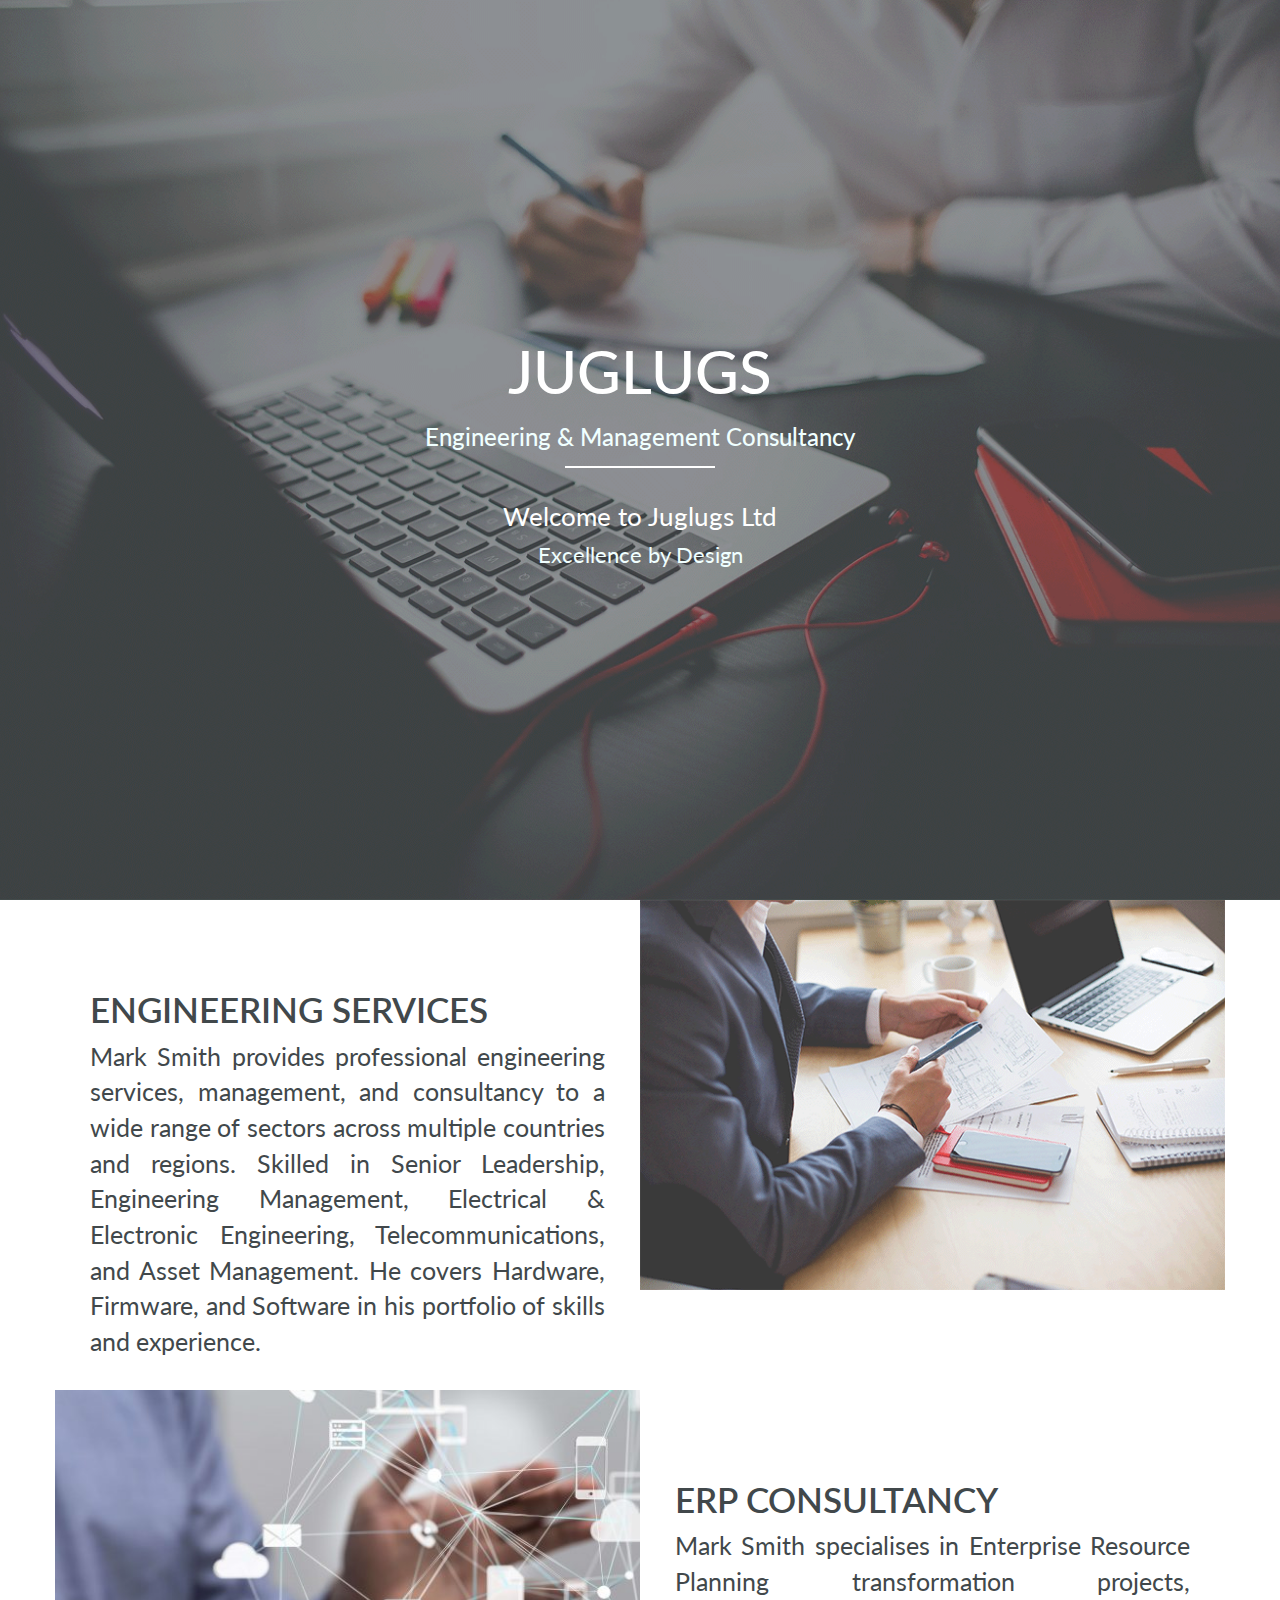
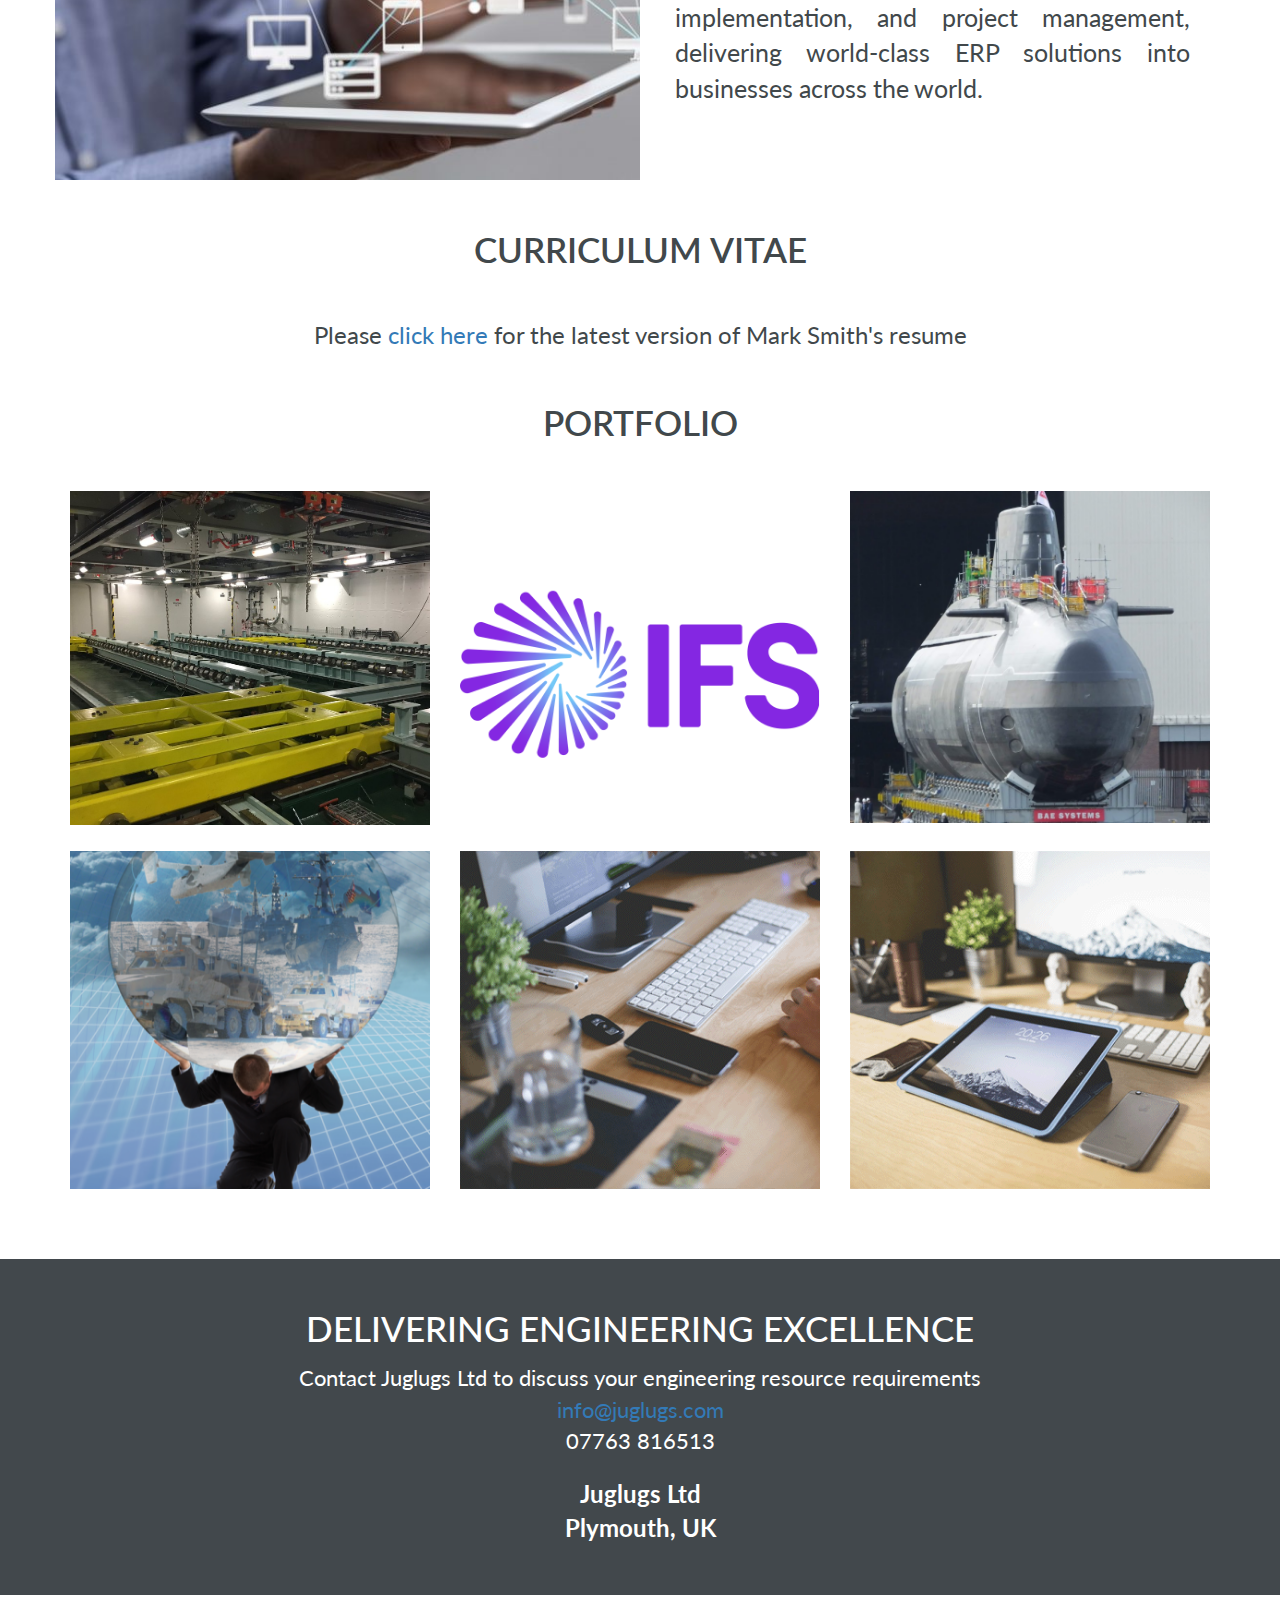
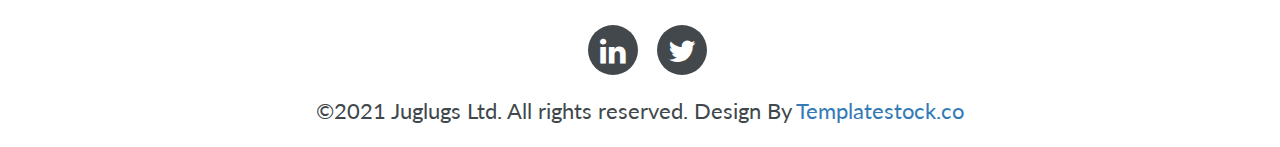
==== index.html @ b086c523 "intial commit" ====
<!DOCTYPE html>
<!--
	Rocket Internet by TEMPLATE STOCK
	templatestock.co @templatestock
	Released for free under the Creative Commons Attribution 3.0 license (templated.co/license)
-->

<html>

<head>
	<!-- Google Tag Manager -->
	<script>(function (w, d, s, l, i) {
			w[l] = w[l] || []; w[l].push({
				'gtm.start':
					new Date().getTime(), event: 'gtm.js'
			}); var f = d.getElementsByTagName(s)[0],
				j = d.createElement(s), dl = l != 'dataLayer' ? '&l=' + l : ''; j.async = true; j.src =
					'https://www.googletagmanager.com/gtm.js?id=' + i + dl; f.parentNode.insertBefore(j, f);
		})(window, document, 'script', 'dataLayer', 'GTM-KKB476G');</script>
	<!-- End Google Tag Manager -->

	<title>Juglugs Engineering & Management Consultancy</title>

	<!-- Bootstrap CSS -->
	<link rel="stylesheet" type="text/css" href="css/bootstrap.min.css">

	<!-- Goggle Font -->
	<link href='https://fonts.googleapis.com/css?family=Lato:400,700,900,300' rel='stylesheet' type='text/css'>

	<!-- Font CSS -->
	<link rel="stylesheet" type="text/css" href="css/font-awesome.min.css">

	<!-- Custom CSS -->
	<link rel="stylesheet" type="text/css" href="css/style.css">

	<!-- Animation CSS -->
	<link rel="stylesheet" href="css/animate.css">
	<link rel="canonical" href="https://juglugs.com/index.html">
	<meta name="viewport" content="width=device-width, initial-scale=1">
	<meta name="description" content="Juglugs Engineering & Management Consultancy Services Mark Smith provides professional engineering services, management, and consultancy to a wide range of sectors across multiple countries and regions. Skilled in Senior Leadership, Engineering
								Management, Electrical & Electronic Engineering, Telecommunications, and Asset
								Management. He covers Hardware, Firmware, and Software in his portfolio of skills and
								experience. See his CV, Curriculum Vitae, Resume for futher details.">

	<!-- Favicon -->
	<link rel="apple-touch-icon" sizes="180x180" href="/images/apple-touch-icon.png">
	<link rel="icon" type="image/png" sizes="32x32" href="/images/favicon-32x32.png">
	<link rel="icon" type="image/png" sizes="16x16" href="/images/favicon-16x16.png">
	<link rel="manifest" href="/site.webmanifest">

	<!-- Global site tag (gtag.js) - Google Analytics -->
	<script async src="https://www.googletagmanager.com/gtag/js?id=G-2XHL396HLB"></script>
	<script>
		window.dataLayer = window.dataLayer || [];
		function gtag() { dataLayer.push(arguments); }
		gtag('js', new Date());

		gtag('config', 'G-2XHL396HLB');
	</script>
</head>

<body>
	<!-- Google Tag Manager (noscript) -->
	<noscript><iframe src="https://www.googletagmanager.com/ns.html?id=GTM-KKB476G" height="0" width="0"
			style="display:none;visibility:hidden"></iframe></noscript>
	<!-- End Google Tag Manager (noscript) -->
	<header>
		<div id="homeFullScreen">
			<div class="header-text">
				<h1>Juglugs</h1>
				<h3 style="color:azure">Engineering & Management Consultancy</h3>
				<div class="vertical-line"></div>
				<p>
					Welcome to Juglugs Ltd
					<br>
					<span style="font-size: smaller; color: azure;">
						Excellence by Design
					</span>
				</p>
			</div><!-- End HeaderText -->
		</div><!-- End homeFullScreen -->
	</header><!-- End Header -->

	<!-- Feature -->
	<main>
		<section class="feature">
			<div class="container">
				<div class="row">
					<div class="col-md-6 col-sm-6">
						<div class="feature-box">
							<h1>Engineering Services</h1>
							<p>Mark Smith provides professional engineering services, management, and consultancy to a
								wide range of sectors
								across multiple countries and regions. Skilled in Senior Leadership, Engineering
								Management, Electrical & Electronic Engineering, Telecommunications, and Asset
								Management. He covers Hardware, Firmware, and Software in his portfolio of skills and
								experience.</p>
						</div>
					</div><!-- End col-md-6 -->
					<div class="col-md-6 col-sm-6 nopadding">
						<img src="images/1.png">
					</div><!-- End col-md-6 -->

					<div class="clearfix"></div><!-- End clearfix -->

					<div class="col-md-6 col-sm-6 nopadding">
						<img src="images/Eng1.jpeg">
					</div><!-- End col-md-6 -->
					<div class="col-md-6 col-sm-6">
						<div class="feature-box">
							<h1>ERP Consultancy</h1>
							<p>Mark Smith specialises in Enterprise Resource Planning transformation projects,
								implementation,
								and project management, delivering world-class ERP solutions into businesses across the
								world.</p>
						</div>
					</div><!-- End col-md-6 -->
				</div>
			</div>
		</section>
	</main>

	<!-- portfolio -->

	<section class="portfolio">
		<div class="container">
			<div class="row">
				<div class="col-md-12">
					<h1 class="heading">Curriculum Vitae</h1>
					<p style="text-align: center; font-size: x-large;">Please <a
							href="https://1drv.ms/b/s!AvCk1ke716mPi6NP3_lzsg6tY8nlVA" target="_blank">click here</a> for
						the latest version of Mark Smith's resume</p>

					<h1 class="heading">Portfolio</h1>
				</div><!-- End col-md-12 -->

				<!-- HMWHS -->
				<div class="col-md-4 col-sm-4">
					<a href="/hmwhs.html">
						<img src="images/HMWHS.png" alt="Highly Mechanised Weapons Handling System"></a>
				</div><!-- End col-md-4 -->
				<!-- IFS -->
				<div class="col-md-4 col-sm-4">
					<a href="/ifs.html">
						<img src="images/IFS_logo_2021_390px.png" alt="ERP IFS Logo"></a>
				</div><!-- End col-md-4 -->
				<div class="col-md-4 col-sm-4 last-img">
					<a href="/cae.html">
						<img src="images/Astute.png" alt="HMS Astute"></a>
				</div><!-- End col-md-4 -->

				<div class="clearfix"></div><!-- End clearfix -->

				<!-- IPS -->
				<div class="col-md-4 col-sm-4">
					<a href="/ips.html">
						<img src="images/IPSAtlas.png" alt="Integrated Product Support Atlas"></a>
				</div><!-- End col-md-4 -->
				<div class="col-md-4 col-sm-4">
					<img src="images/p-3.png">
				</div><!-- End col-md-4 -->
				<div class="col-md-4 col-sm-4 last-img">
					<img src="images/p-6.png">
				</div><!-- End col-md-4 -->
			</div><!-- End row -->
		</div><!-- End container -->
	</section>

	<!-- Call to Action -->
	<section class="call-top-action text-center">
		<div class="container">
			<div class="row">
				<div class="col-md-12">
					<h1>Delivering Engineering Excellence</h1>
					<p>Contact Juglugs Ltd to discuss your engineering resource requirements
						<br>
						<a href="mailto:info@juglugs.com" target="_blank">info@juglugs.com</a>
						<br>
						07763 816513
					</p>
					<span>Juglugs Ltd<br>
						Plymouth, UK</span>

				</div><!-- End col-md-12 -->
			</div><!-- End row -->
		</div><!-- End container -->
	</section>

	<!-- Footer -->
	<footer>
		<ul class="in-line">
			<li><a href="https://www.linkedin.com/in/markandrewsmith/" target="blank" rel="noopener"><span><i
							class="fa fa-linkedin"></i></span></a></li>
			<li><a href="https://twitter.com/JuglugsL" target="blank" rel="noopener"><span><i
							class="fa fa-twitter"></i></span></a></li>
			<!-- <li><a href="#"><span><i class="fa fa-youtube"></i></span></a></li> -->
		</ul>
		<span class="copyright">&#169;2021 Juglugs Ltd. All rights reserved. Design By <a href="http://templatestock.co"
				target="blank" rel="noopener">Templatestock.co</a></span>
	</footer>




	<!-- Main JS -->
	<script type="text/javascript" src="js/jquery-main.js"></script>

	<!-- Bootstrap JS -->
	<script type="text/javascript" src="js/bootstrap.min.js"></script>

	<!-- Animation JS -->
	<script type="text/javascript" src="js/wow.min.js"></script>

	<!-- Custom JS -->
	<script type="text/javascript" src="js/custom.js"></script>


</body>

</html>
---- css/style.css ----
/*
	Rocket Internet by TEMPLATE STOCK
    templatestock.co @templatestock
	Released for free under the Creative Commons Attribution 3.0 license (templated.co/license)
*/

/* Typography CSS */
body
{
    font-family: 'Lato', sans-serif;
    color: #41484b;
}



/* Header */
#homeFullScreen {
    width: 100%;
    background-repeat: no-repeat;
    background-attachment: scroll;
    background-size: cover;
    background-position: top center;
}

#homeFullScreen {
    background-image: url('../images/header.png');
    overflow: hidden;
}

#homeFullScreen {
    display: table-cell;
    vertical-align: middle;
    text-align: center;
    margin: auto;
}

.header-text h1
{
    font-size: 60px;
    color: #fff;
    text-transform: uppercase;
}

.header-text .vertical-line
{
    height: 2px;
    background-color: #fff;
    width: 150px;
    margin: 0 auto;
    margin-top: 15px;
    margin-bottom: 30px;
}

.header-text p
{
    font-size: 26px;
    color: #fff;
}


/* feature */
.feature img
{
    width: 100%;
}

.nopadding {
   padding: 0 !important;
   margin: 0 !important;
}

.feature-box
{
    padding: 20px;
}

.feature-box h1
{
    font-size: 35px;
    text-transform: uppercase;
    font-weight: 600;   
    margin-top: 2em;
}

.feature-box p
{
    font-size: 25px;
    text-align: justify;
}

/* Portfolio */
.portfolio .heading
{
    font-size: 35px;
    text-transform: uppercase;
    font-weight: 600;
    text-align: center;
    margin: 50px 0px;
}

.portfolio img
{
    width: 100%;
    cursor: pointer;
}

.portfolio .last-img
{
    margin-bottom: 20px;
}

/* Call to Action */
.call-top-action
{
    background-color: #42484c;
    color: #fff;
    padding: 50px 0px;
    margin-top: 50px;
}

.call-top-action h1
{
    font-size: 35px;
    text-transform: uppercase;
    margin-bottom: 25px;
    margin: 0px;
}

.call-top-action p
{
    font-size: 22px;
    margin-bottom: 20px;
}

.call-top-action span
{

    font-size: 24px;
    font-weight: bold;
}

/* Footer */
footer
{
    text-align: center;
    margin-top: 30px;
}

footer ul
{
    padding: 0px;
    list-style: none;
    margin: 20px;
}

footer ul li
{
    display: inline-block;
    margin-left: 15px;
}

footer ul li a span
{
    width: 50px;
    height: 50px;
    background: #42484C;
    display: block;
    font-size: 30px;
    line-height: 50px;
    color: #fff;
    border-radius: 50%;
}

footer .copyright
{
    font-size: 22px;
    margin-bottom: 20px;
    display: block;
}



/* Extra Small devices  */
@media (max-width: 480px) {
	
}

/* Extra Small devices  */
@media (max-width: 767px) {
    .header-text h1 {
        font-size: 45px;
    }

    .header-text .vertical-line {        
        margin-top: 15px;
        margin-bottom: 15px;
    }

    .header-text p {
        font-size: 20px;
        color: #fff;
    }

    .feature-box {
        padding: 0px;
    }

    .feature-box h1 {
        font-size: 25px;
        margin-top: 2em;
    }

    .feature-box p {
        font-size: 20px;
        text-align: justify;
    }

    .nopadding {
        padding: 15px !important;
        margin: 0 !important;
    }

    .portfolio img {        
        margin-bottom: 15px;
    }

    .call-top-action h1 {
        font-size: 24px;
        text-transform: uppercase;
        margin-bottom: 15px !important;
        margin: 0px;
    }

    .call-top-action p {
        font-size: 14px;
        margin-bottom: 10px;
    }

    .call-top-action span {
        font-size: 15px;
        font-weight: bold;
    }

    footer ul li a span {
        width: 40px;
        height: 40px;
        background: #42484C;
        display: block;
        font-size: 22px;
        line-height: 40px;
        color: #fff;
        border-radius: 50%;
    }

    footer .copyright {
        font-size: 16px;
        margin-bottom: 20px;
        display: block;
    }
}


/* Small devices (tablets, 768px and up) */
@media (min-width: 768px) {  
    .header-text h1 {
        font-size: 45px;
    }

    .header-text p {
        font-size: 20px;
        color: #fff;
    }

    .feature-box h1 {
        font-size: 25px;
        text-transform: uppercase;
        font-weight: 600;
        margin-top: 1em;
    }
	
    .feature-box p {
        font-size: 18px;
        text-align: justify;
    }

    .call-top-action h1 {
        font-size: 25px;
        text-transform: uppercase;
        margin-bottom: 13px !important;
        margin: 0px;
    }

    .call-top-action p {
        font-size: 14px;
        margin-bottom: 13px;
    }

    .call-top-action span {
        font-size: 17px;
        font-weight: bold;
    }

    footer {
        text-align: center;
        margin-top: 23px;
    }

    footer ul li a span {
        width: 40px;
        height: 40px;
        background: #42484C;
        display: block;
        font-size: 22px;
        line-height: 40px;
        color: #fff;
        border-radius: 50%;
    }   

    footer .copyright {
        font-size: 18px;
    }



}

/* Medium devices (desktops, 992px and up) */
@media (min-width: 992px) { 
    .feature-box {
        padding: 10px;
    }

    .feature-box h1 {
        font-size: 30px;    
    }

    .feature-box p {
        font-size: 20px;
    }

    .call-top-action p
    {
        font-size: 19px;
    }

    .call-top-action h1 {
        font-size: 30px;
       margin-bottom: 15px !important;
    }

    .call-top-action span {
        font-size: 20px;
    }
}

/* Large devices (large desktops, 1200px and up) */
@media (min-width: 1200px) {
    /* Typography CSS */
body
{
    font-family: 'Lato', sans-serif;
    color: #41484b;
}



/* Header */
#homeFullScreen {
    width: 100%;
    background-repeat: no-repeat;
    background-attachment: scroll;
    background-size: cover;
    background-position: top center;
}

#homeFullScreen {
    background-image: url('../images/header.png');
    overflow: hidden;
}

#homeFullScreen {
    display: table-cell;
    vertical-align: middle;
    text-align: center;
    margin: auto;
}

.header-text h1
{
    font-size: 60px;
    color: #fff;
    text-transform: uppercase;
}

.header-text .vertical-line
{
    height: 2px;
    background-color: #fff;
    width: 150px;
    margin: 0 auto;
    margin-top: 15px;
    margin-bottom: 30px;
}

.header-text p
{
    font-size: 26px;
    color: #fff;
}


/* feature */
.feature img
{
    width: 100%;
}

.nopadding {
   padding: 0 !important;
   margin: 0 !important;
}

.feature-box
{
    padding: 20px;
}

.feature-box h1
{
    font-size: 35px;
    text-transform: uppercase;
    font-weight: 600;   
    margin-top: 2em;
}

.feature-box p
{
    font-size: 25px;
    text-align: justify;
}

/* Portfolio */
.portfolio .heading
{
    font-size: 35px;
    text-transform: uppercase;
    font-weight: 600;
    text-align: center;
    margin: 50px 0px;
}

.portfolio img
{
    width: 100%;
    cursor: pointer;
}

.portfolio .last-img
{
    margin-bottom: 20px;
}

/* Call to Action */
.call-top-action
{
    background-color: #42484c;
    color: #fff;
    padding: 50px 0px;
    margin-top: 50px;
}

.call-top-action h1
{
    font-size: 35px;
    text-transform: uppercase;
    margin-bottom: 25px;
    margin: 0px;
}

.call-top-action p
{
    font-size: 22px;
    margin-bottom: 20px;
}

.call-top-action span
{

    font-size: 24px;
    font-weight: bold;
}

/* Footer */
footer
{
    text-align: center;
    margin-top: 30px;
}

footer ul
{
    padding: 0px;
    list-style: none;
    margin: 20px;
}

footer ul li
{
    display: inline-block;
    margin-left: 15px;
}

footer ul li a span
{
    width: 50px;
    height: 50px;
    background: #42484C;
    display: block;
    font-size: 30px;
    line-height: 50px;
    color: #fff;
    border-radius: 50%;
}

footer .copyright
{
    font-size: 22px;
    margin-bottom: 20px;
    display: block;
}

/* iframe code for YouTube */
@media screen and (max-width: 560px) {
	.fitVids-wrapper {
		position: relative;
		padding-bottom: 56.25%; /*16:9*/
		height: 0;
	}
	.fitVids-wrapper iframe,
    .fitVids-wrapper object,
    .fitVids-wrapper embed{
		position: absolute;
		top: 0;
		left: 0;
		width: 100%;
		height: 100%;
	}
}

}
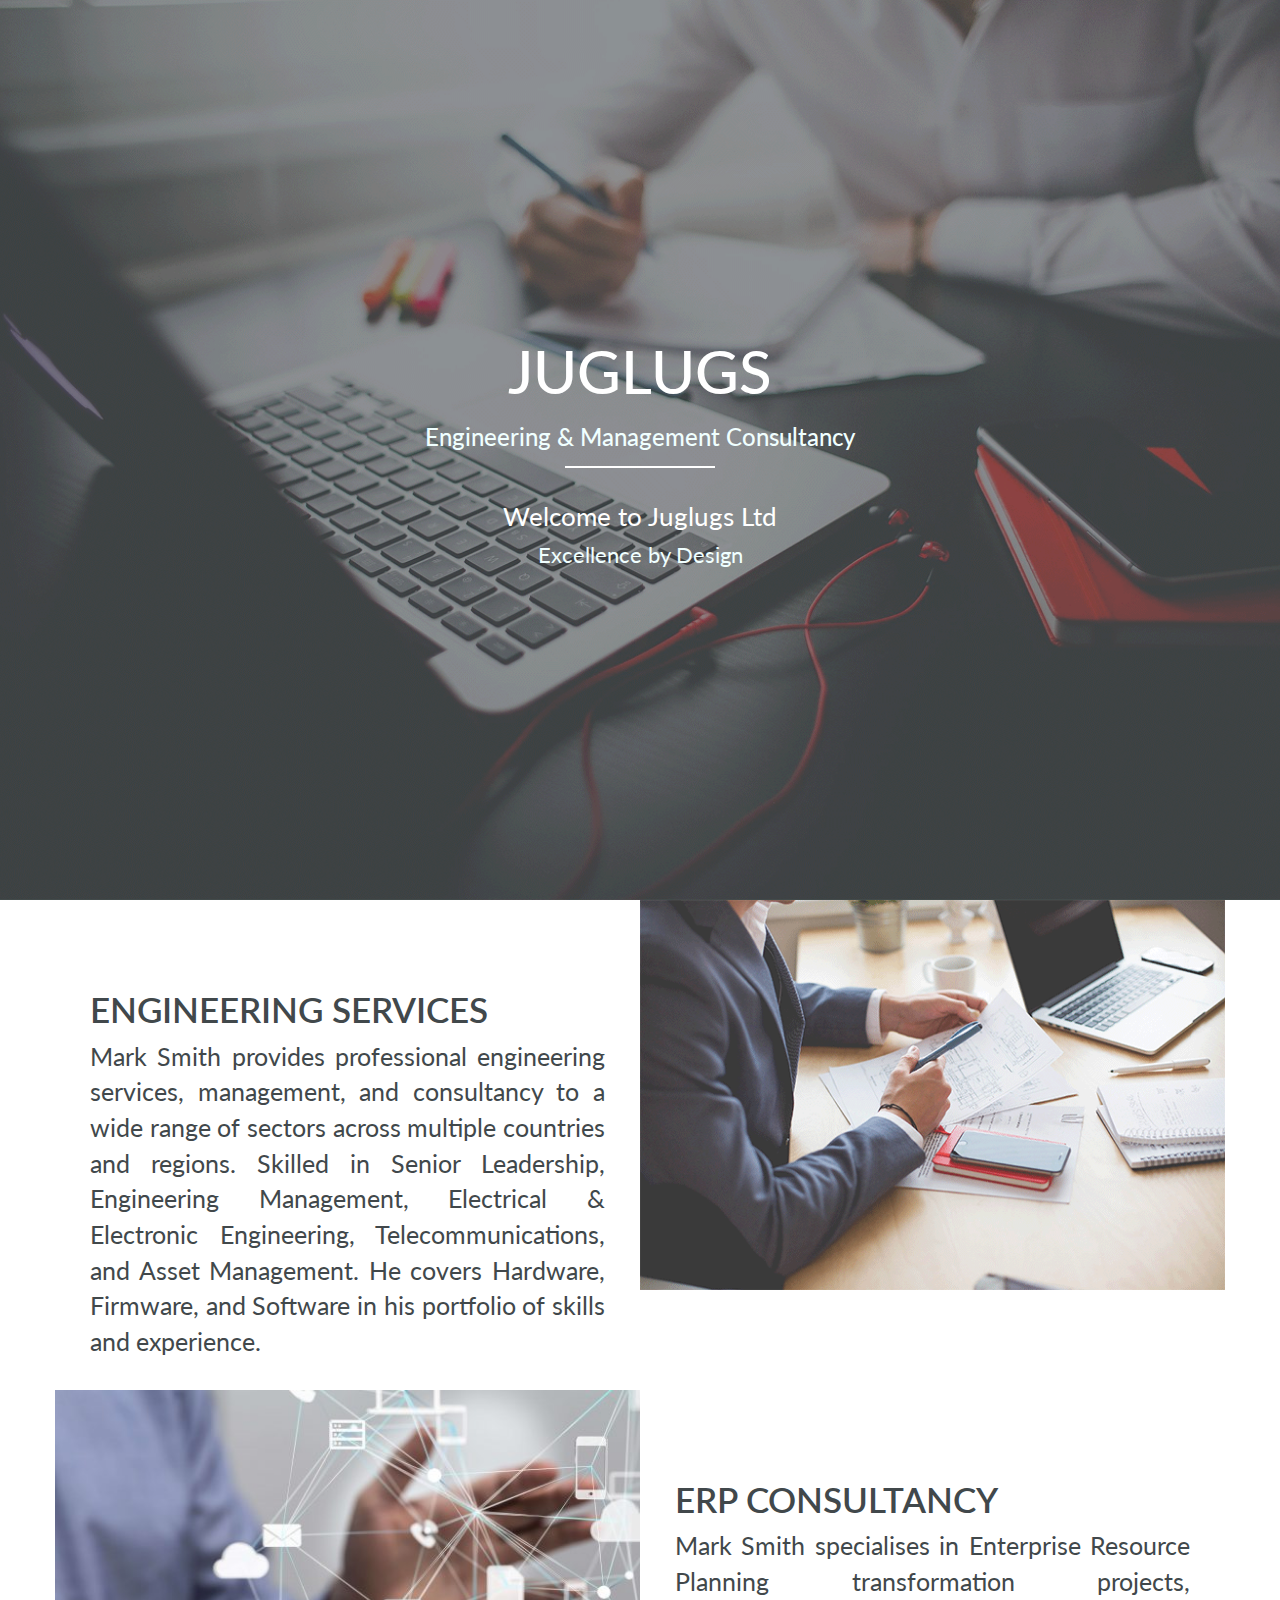
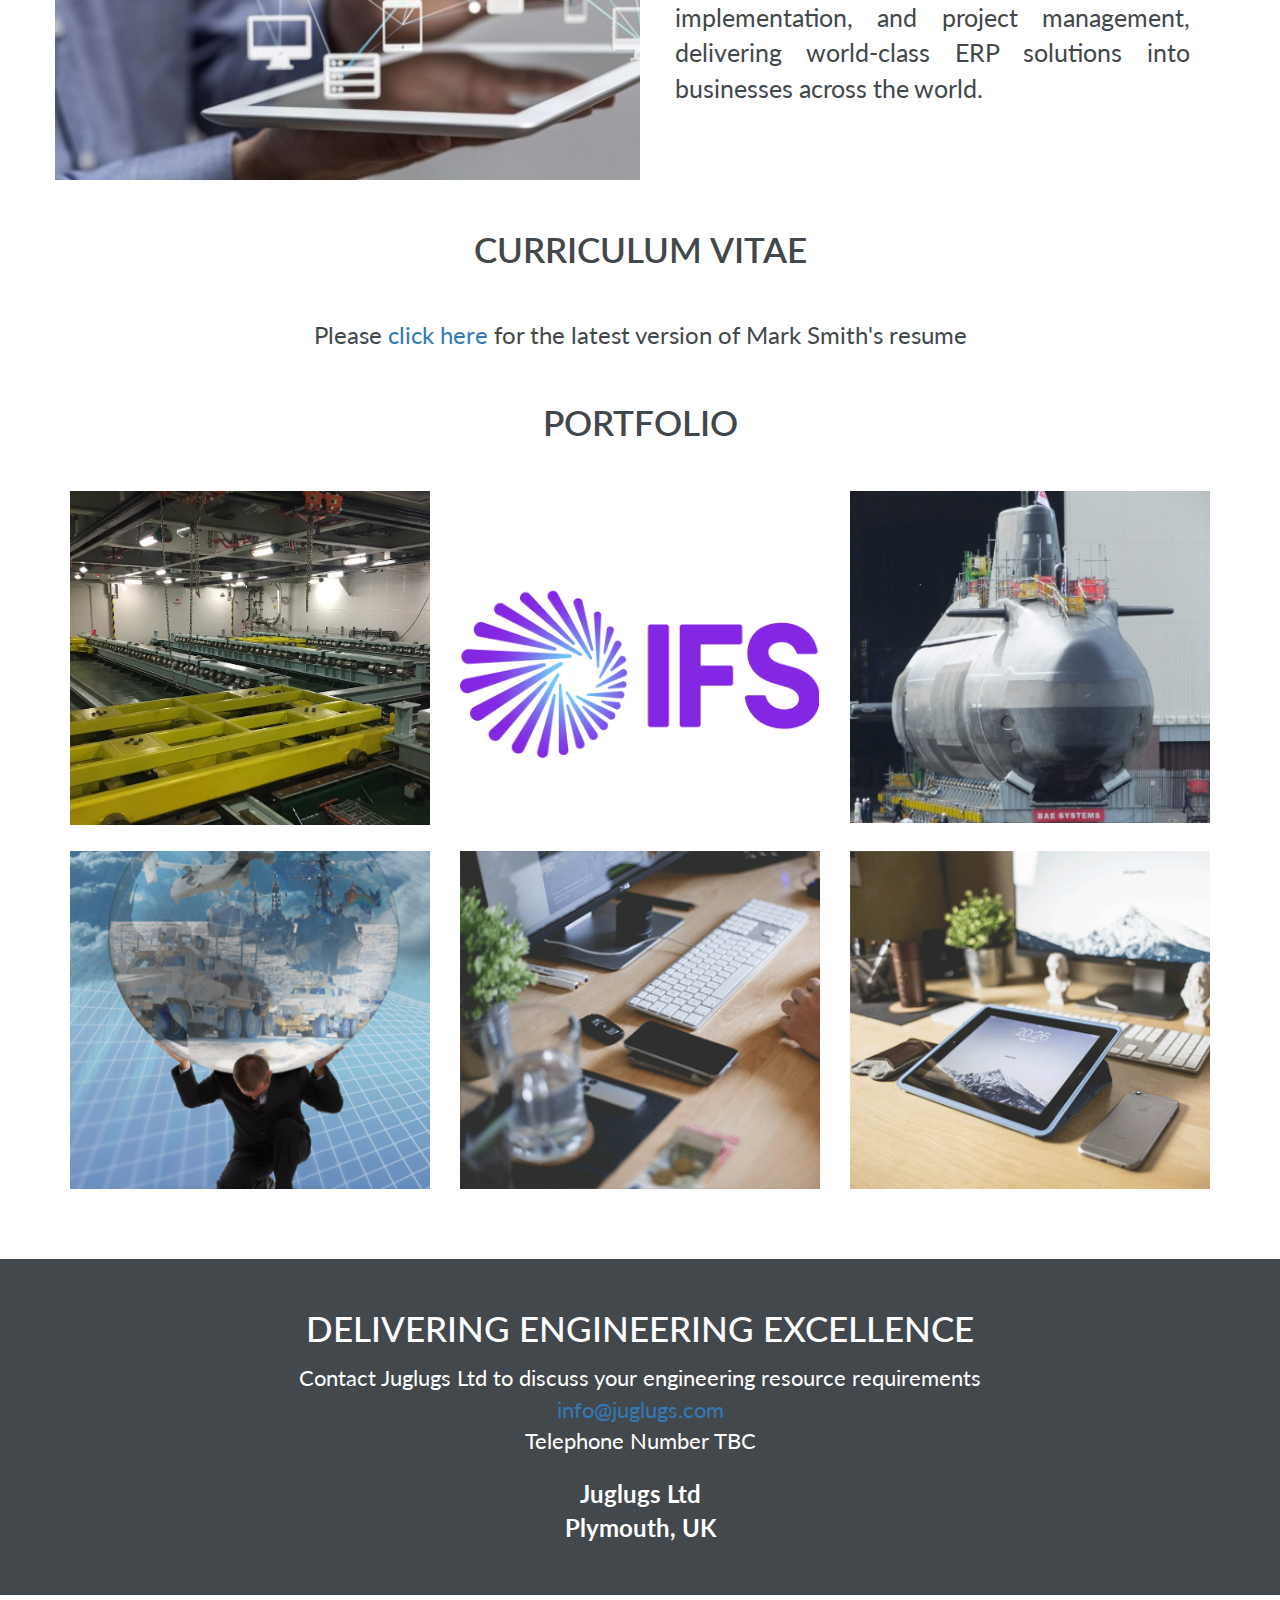
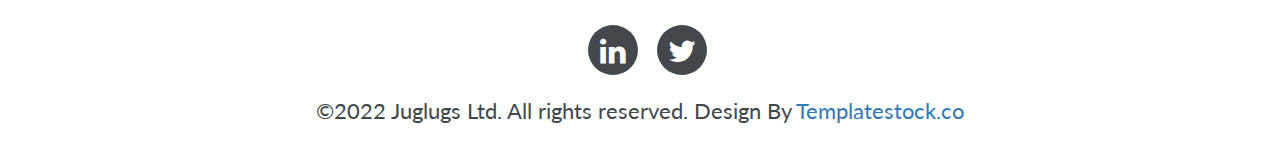
==== commit 32d84e8d: "Updated Telephone" ====
--- a/index.html
+++ b/index.html
@@ -37,7 +37,7 @@
 	<link rel="stylesheet" href="css/animate.css">
 	<link rel="canonical" href="https://juglugs.com/index.html">
 	<meta name="viewport" content="width=device-width, initial-scale=1">
-	<meta name="description" content="Juglugs Engineering & Management Consultancy Services Mark Smith provides professional engineering services, management, and consultancy to a wide range of sectors across multiple countries and regions. Skilled in Senior Leadership, Engineering
+	<meta name="description" content="Juglugs Ltd Engineering & Management Consultancy Services Mark Smith provides professional engineering services, management, and consultancy to a wide range of sectors across multiple countries and regions. Skilled in Senior Leadership, Engineering
 								Management, Electrical & Electronic Engineering, Telecommunications, and Asset
 								Management. He covers Hardware, Firmware, and Software in his portfolio of skills and
 								experience. See his CV, Curriculum Vitae, Resume for futher details.">
@@ -176,7 +176,7 @@
 						<br>
 						<a href="mailto:info@juglugs.com" target="_blank">info@juglugs.com</a>
 						<br>
-						07763 816513
+						Telephone Number TBC
 					</p>
 					<span>Juglugs Ltd<br>
 						Plymouth, UK</span>
@@ -195,7 +195,7 @@
 							class="fa fa-twitter"></i></span></a></li>
 			<!-- <li><a href="#"><span><i class="fa fa-youtube"></i></span></a></li> -->
 		</ul>
-		<span class="copyright">&#169;2021 Juglugs Ltd. All rights reserved. Design By <a href="http://templatestock.co"
+		<span class="copyright">&#169;2022 Juglugs Ltd. All rights reserved. Design By <a href="http://templatestock.co"
 				target="blank" rel="noopener">Templatestock.co</a></span>
 	</footer>
 
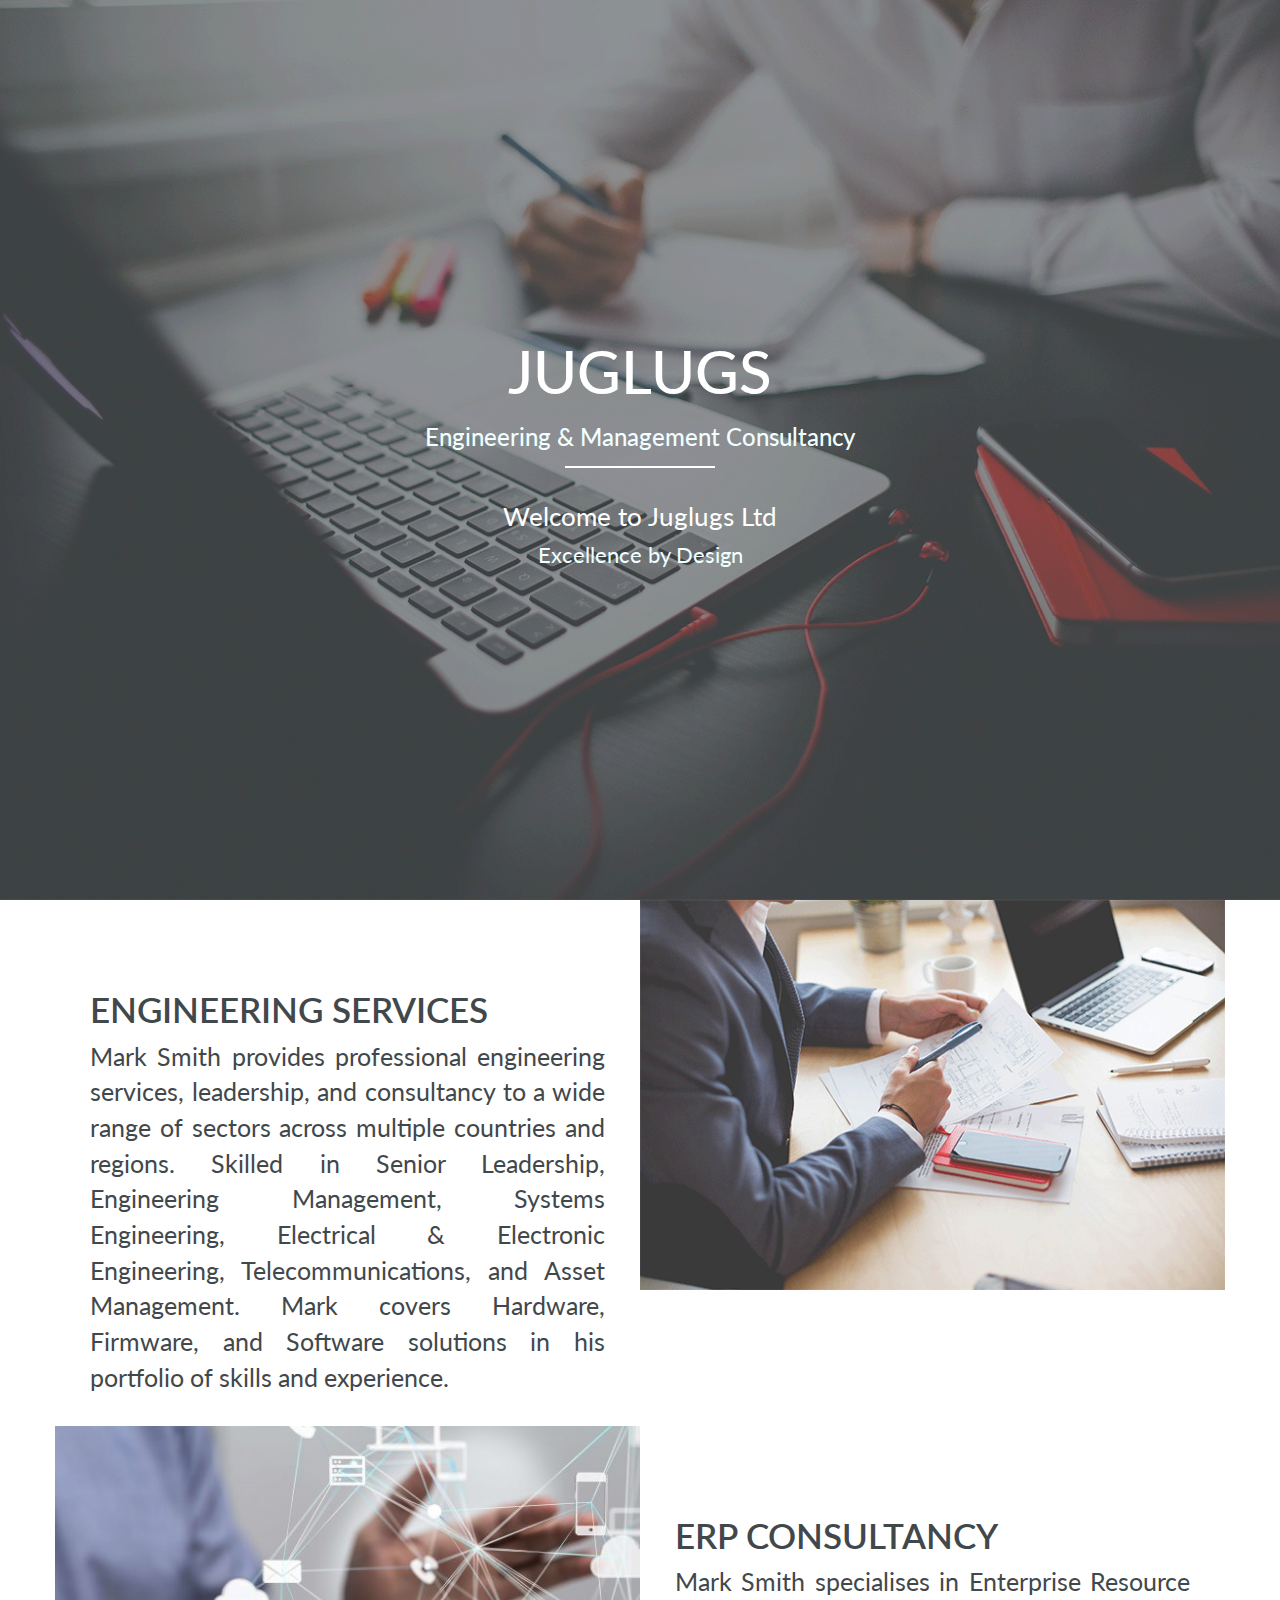
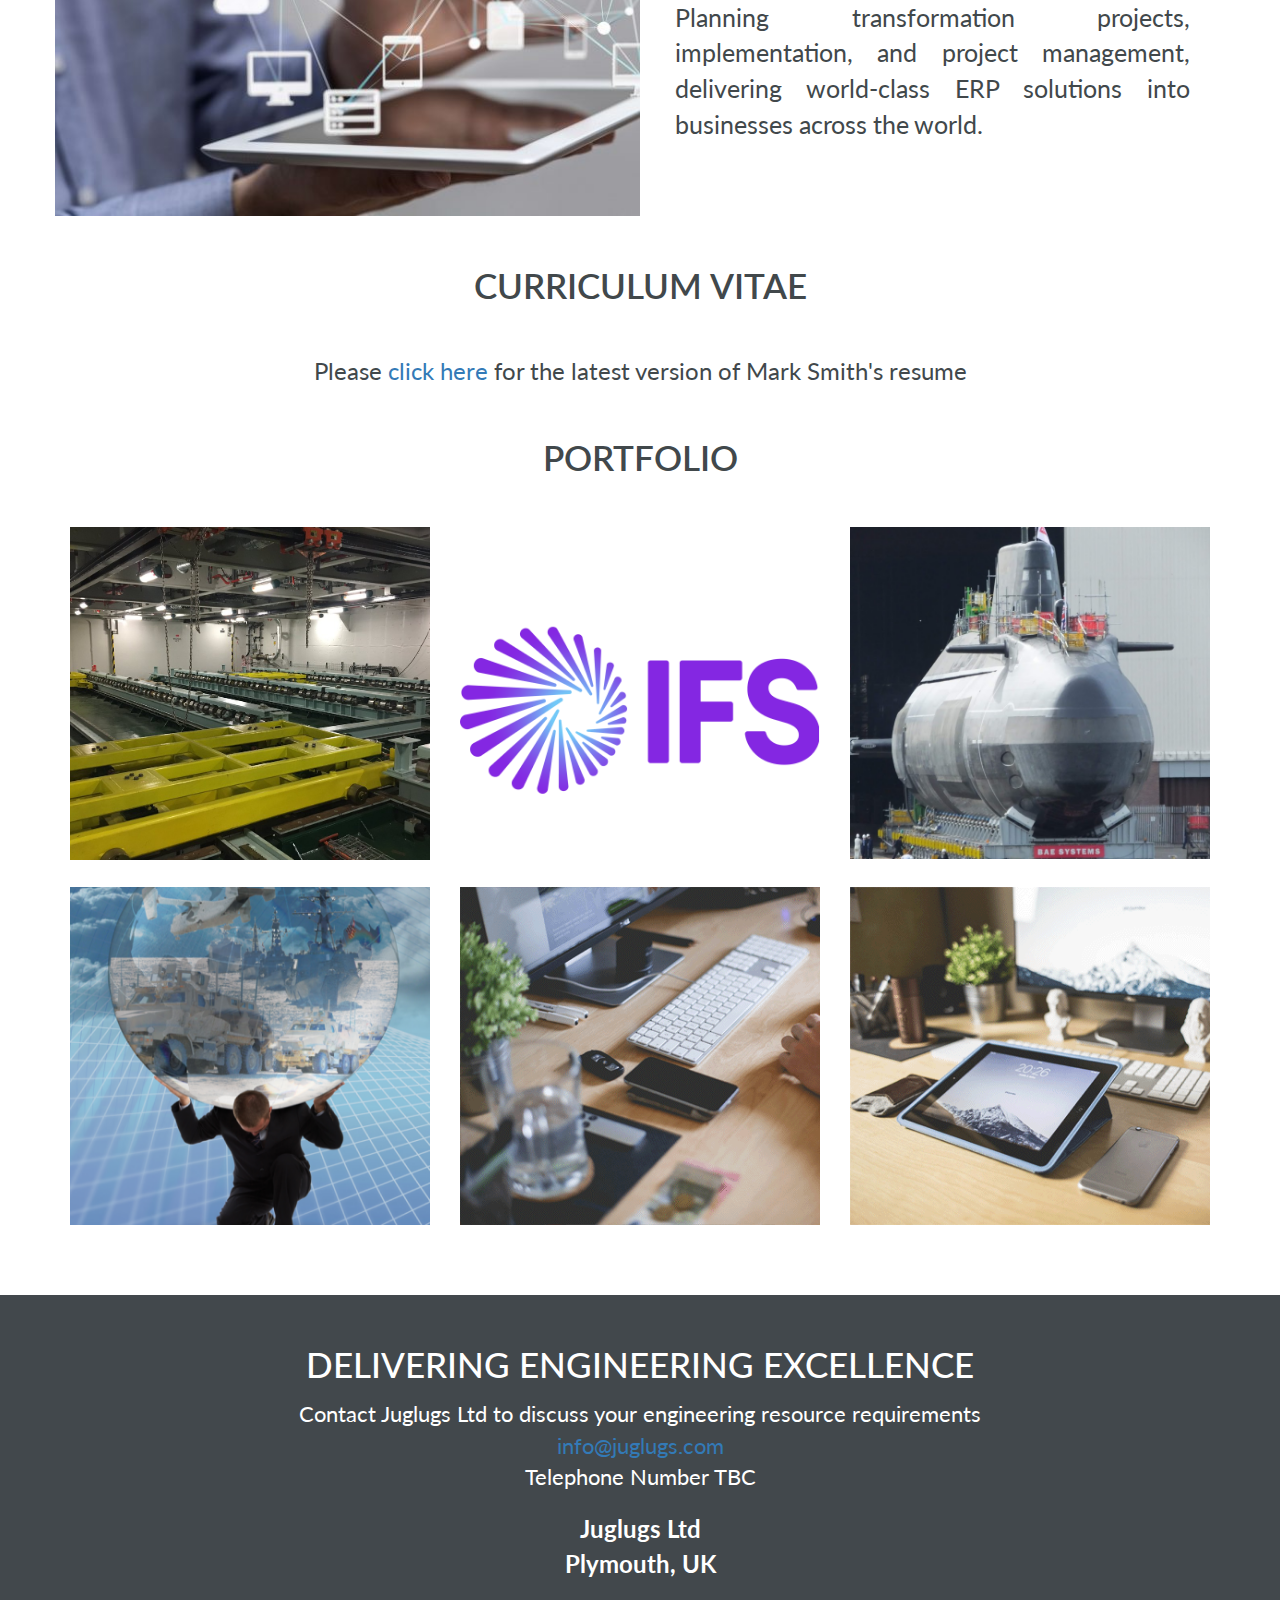
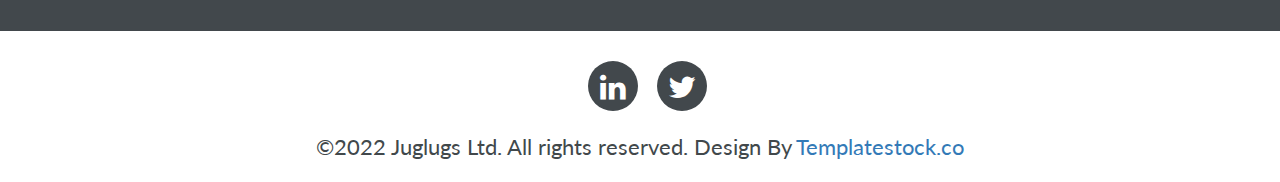
==== commit 60b0dd6d: "Updated Index" ====
--- a/index.html
+++ b/index.html
@@ -89,11 +89,11 @@
 					<div class="col-md-6 col-sm-6">
 						<div class="feature-box">
 							<h1>Engineering Services</h1>
-							<p>Mark Smith provides professional engineering services, management, and consultancy to a
+							<p>Mark Smith provides professional engineering services, leadership, and consultancy to a
 								wide range of sectors
 								across multiple countries and regions. Skilled in Senior Leadership, Engineering
-								Management, Electrical & Electronic Engineering, Telecommunications, and Asset
-								Management. He covers Hardware, Firmware, and Software in his portfolio of skills and
+								Management, Systems Engineering, Electrical & Electronic Engineering, Telecommunications, and Asset
+								Management. Mark covers Hardware, Firmware, and Software solutions in his portfolio of skills and
 								experience.</p>
 						</div>
 					</div><!-- End col-md-6 -->
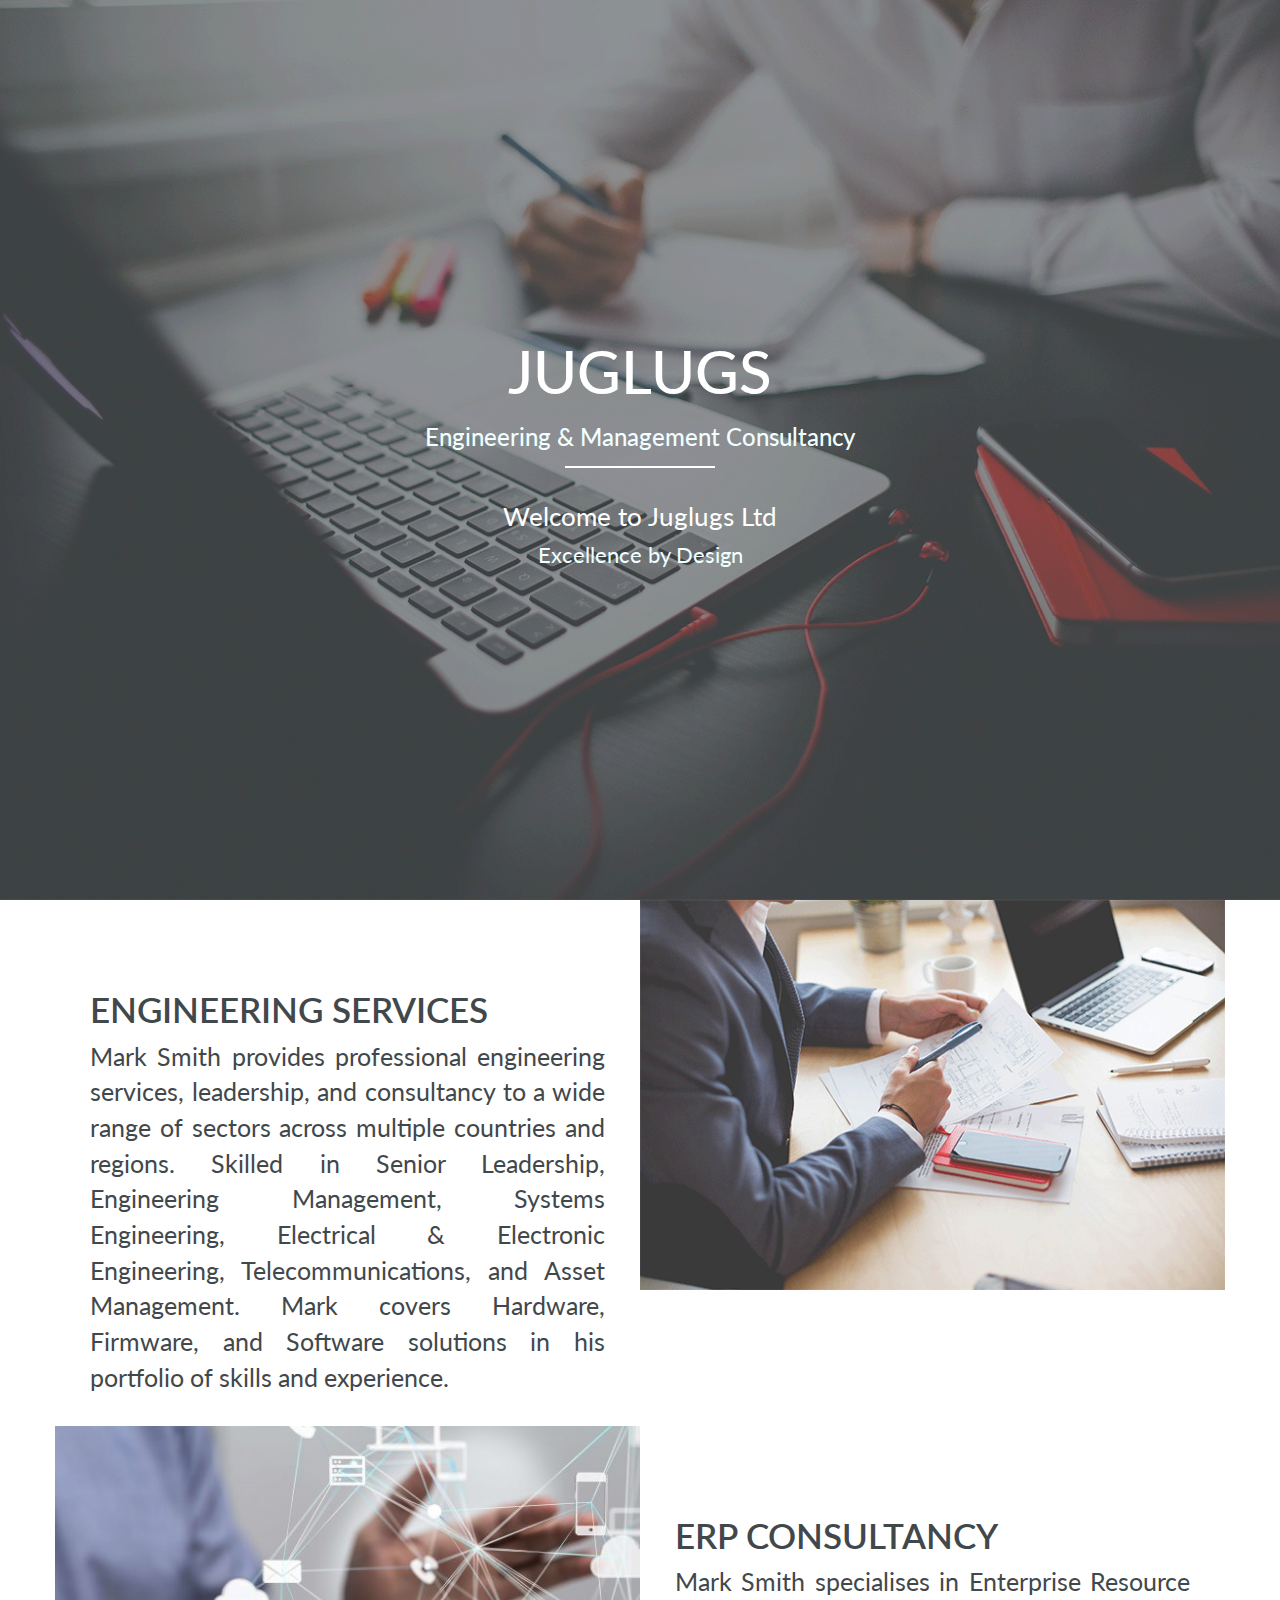
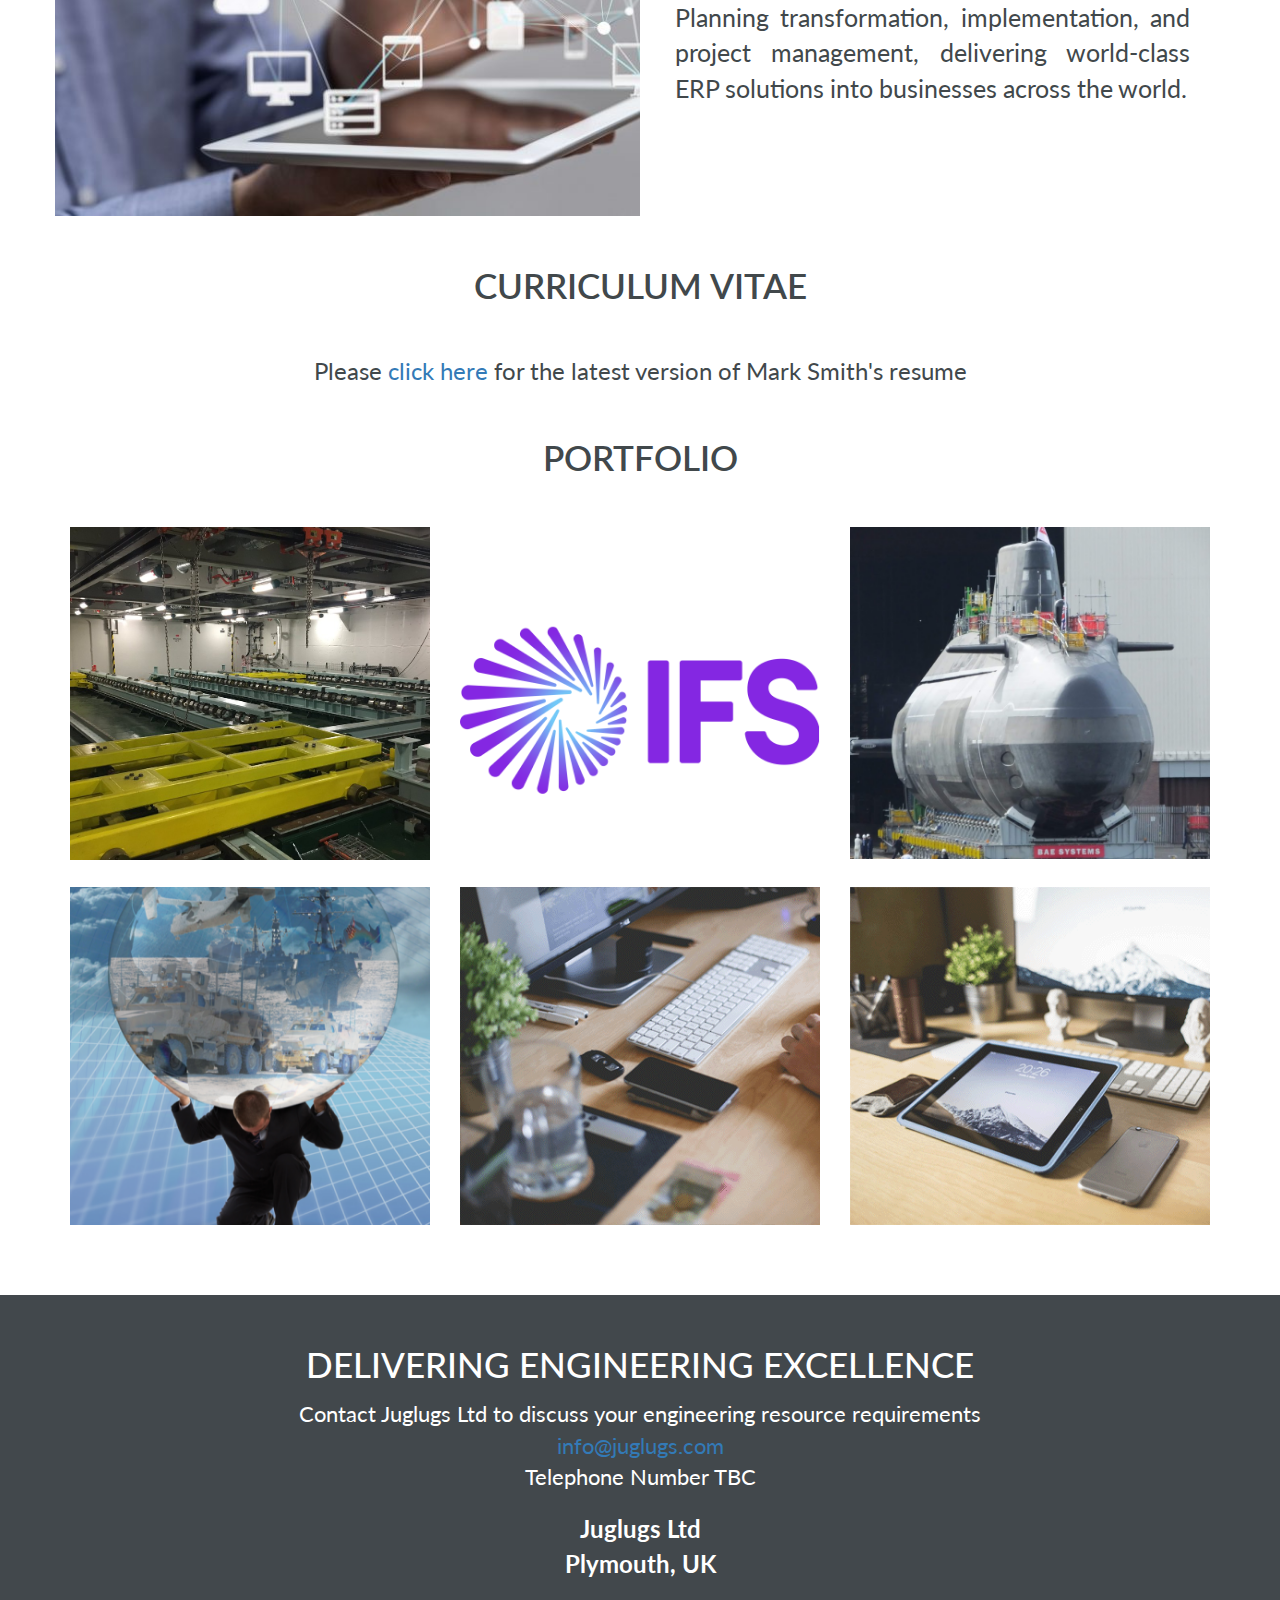
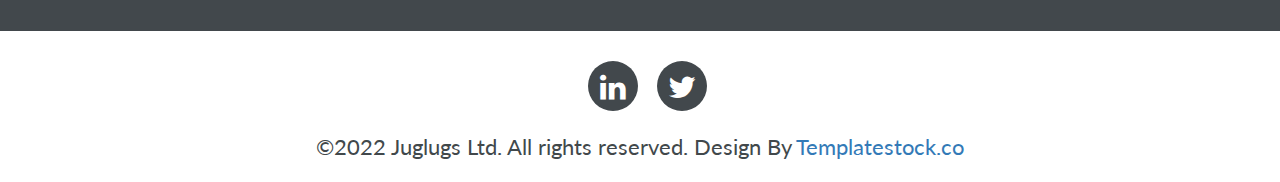
==== commit e923f081: "formatting index" ====
--- a/index.html
+++ b/index.html
@@ -90,11 +90,11 @@
 						<div class="feature-box">
 							<h1>Engineering Services</h1>
 							<p>Mark Smith provides professional engineering services, leadership, and consultancy to a
-								wide range of sectors
-								across multiple countries and regions. Skilled in Senior Leadership, Engineering
-								Management, Systems Engineering, Electrical & Electronic Engineering, Telecommunications, and Asset
-								Management. Mark covers Hardware, Firmware, and Software solutions in his portfolio of skills and
-								experience.</p>
+								wide range of sectors across multiple countries and regions. Skilled in Senior
+								Leadership, Engineering
+								Management, Systems Engineering, Electrical & Electronic Engineering,
+								Telecommunications, and Asset Management. Mark covers Hardware, Firmware, and Software
+								solutions in his portfolio of skills and experience.</p>
 						</div>
 					</div><!-- End col-md-6 -->
 					<div class="col-md-6 col-sm-6 nopadding">
@@ -109,9 +109,9 @@
 					<div class="col-md-6 col-sm-6">
 						<div class="feature-box">
 							<h1>ERP Consultancy</h1>
-							<p>Mark Smith specialises in Enterprise Resource Planning transformation projects,
-								implementation,
-								and project management, delivering world-class ERP solutions into businesses across the
+							<p>Mark Smith specialises in Enterprise Resource Planning transformation,
+								implementation, and project management, delivering world-class ERP solutions into
+								businesses across the
 								world.</p>
 						</div>
 					</div><!-- End col-md-6 -->
